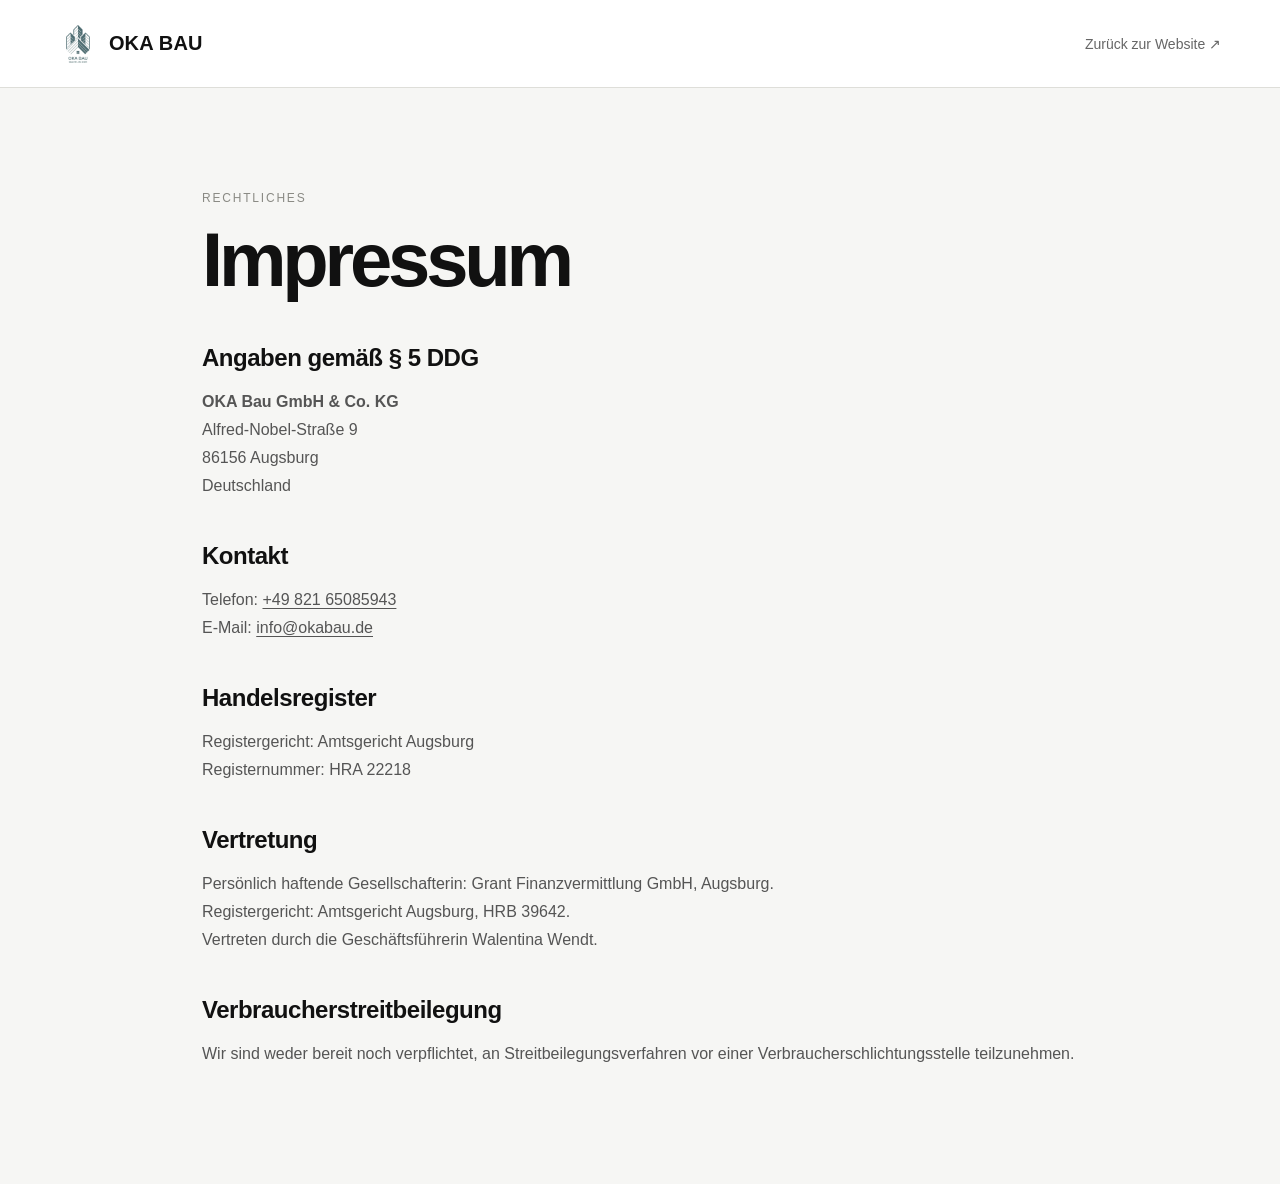
==== impressum.html @ 082efc64 "Add files via upload" ====
<!doctype html><html lang="de"><head><meta charset="utf-8"><meta name="viewport" content="width=device-width,initial-scale=1,viewport-fit=cover"><title>Impressum | OKA Bau GmbH & Co. KG</title><meta name="robots" content="index,follow"><link rel="canonical" href="https://oka-bau.de/impressum.html"><link rel="stylesheet" href="style.css"></head><body class="legalPage"><header class="legalHeader"><a class="brand" href="index.html"><img src="assets/logo.png" alt="OKA Bau"><span>OKA BAU</span></a><a href="index.html">Zurück zur Website ↗</a></header><main class="legalMain"><span class="eyebrow">Rechtliches</span><h1>Impressum</h1><h2>Angaben gemäß § 5 DDG</h2><p><strong>OKA Bau GmbH &amp; Co. KG</strong><br>Alfred-Nobel-Straße 9<br>86156 Augsburg<br>Deutschland</p><h2>Kontakt</h2><p>Telefon: <a href="tel:+4982165085943">+49 821 65085943</a><br>E-Mail: <a href="mailto:info@okabau.de">info@okabau.de</a></p><h2>Handelsregister</h2><p>Registergericht: Amtsgericht Augsburg<br>Registernummer: HRA 22218</p><h2>Vertretung</h2><p>Persönlich haftende Gesellschafterin: Grant Finanzvermittlung GmbH, Augsburg.<br>Registergericht: Amtsgericht Augsburg, HRB 39642.<br>Vertreten durch die Geschäftsführerin Walentina Wendt.</p><h2>Verbraucherstreitbeilegung</h2><p>Wir sind weder bereit noch verpflichtet, an Streitbeilegungsverfahren vor einer Verbraucherschlichtungsstelle teilzunehmen.</p></main></body></html>
---- style.css ----
:root{--ink:#111;--bg:#fff;--soft:#f6f6f4;--soft2:#eeeeec;--pill:#DCB6A3;--orange:#E97B0D}*{box-sizing:border-box}html{scroll-behavior:smooth}body{margin:0;font-family:"Helvetica Neue",Helvetica,Arial,sans-serif;color:var(--ink);background:#fff;overflow-x:hidden}a{color:inherit;text-decoration:none}button{font:inherit}.heroWrap{height:100vh;background:#0a0a0a}.hero{position:sticky;top:0;height:100vh;overflow:hidden;background:#0a0a0a;color:white}.hero video{position:absolute;inset:0;width:100%;height:100%;object-fit:cover;transform:scale(1.001);transition:filter .2s linear}.heroOverlay{position:absolute;inset:0;background:linear-gradient(to bottom,rgba(0,0,0,.58) 0%,rgba(0,0,0,.08) 35%,rgba(0,0,0,.65) 100%)}.nav{position:absolute;top:0;left:0;right:0;height:92px;display:flex;align-items:center;justify-content:space-between;padding:0 clamp(22px,4.6vw,72px);z-index:5}.brand{display:flex;align-items:center;gap:12px;font-weight:600;letter-spacing:.01em}.brand img{width:38px;height:38px;object-fit:contain;filter:brightness(0) invert(1)}.brand span{font-size:20px}.nav nav{display:flex;gap:34px;font-size:17px}.nav nav a{opacity:.92;transition:.25s}.nav nav a:hover{opacity:.55}.menu{display:none;border:0;background:none;width:42px;height:42px;padding:8px}.menu span{display:block;height:1px;background:#fff;margin:8px 0}.heroContent{position:absolute;left:0;right:0;bottom:0;padding:0 clamp(22px,4.6vw,72px) clamp(42px,7vw,84px);z-index:4}.heroText{max-width:620px}.kicker{font-size:12px;letter-spacing:.16em;margin-bottom:20px;opacity:.8}.hero h1{font-size:clamp(42px,6vw,76px);line-height:.94;letter-spacing:-.055em;margin:0 0 20px;font-weight:600}.hero p{font-size:15px;line-height:1.55;max-width:380px;color:rgba(255,255,255,.9);margin:0 0 26px}.btn{display:inline-flex;align-items:center;gap:28px;padding:13px 22px;border-radius:10px;font-size:15px;font-weight:500;transition:transform .28s,background .28s}.btn:hover{transform:translateY(-2px)}.btn.white{background:#fff;color:#111}.btn.black{background:#111;color:#fff}.section{padding:clamp(78px,9vw,132px) clamp(22px,4.6vw,72px)}.sectionTop,.projectsHead,.directorTop{display:flex;justify-content:space-between;gap:30px;align-items:flex-end;margin-bottom:48px}.pill{display:inline-block;background:var(--pill);color:white;padding:8px 14px;border-radius:999px;font-size:12px;font-weight:600;margin-bottom:18px}.section h2,.projects h2,.director h2,.faq h2{font-size:clamp(34px,4.8vw,60px);line-height:1;letter-spacing:-.05em;margin:0;font-weight:600}.serviceGrid{display:grid;grid-template-columns:repeat(3,1fr);gap:16px}.serviceCard{background:#f5f5f3;border-radius:20px;padding:28px;min-height:270px;position:relative;transition:transform .35s,background .35s}.serviceCard:hover{transform:translateY(-5px);background:#efefec}.serviceCard>span{font-size:12px;color:#8b8b87}.serviceCard h3{font-size:23px;line-height:1.05;margin:68px 0 14px;font-weight:500;max-width:12ch}.serviceCard p{font-size:14px;line-height:1.6;color:#6b6b67;max-width:32ch}.serviceCard i{position:absolute;right:24px;bottom:24px;font-style:normal}.features{background:var(--soft)}.centerHead{text-align:center;max-width:760px;margin:0 auto 58px}.centerHead p{max-width:430px;margin:20px auto 0;color:#777;line-height:1.55}.featureSplit{display:grid;grid-template-columns:1fr 1fr;gap:38px;align-items:stretch}.featureMedia{min-height:500px;border-radius:20px;overflow:hidden;background:#ddd}.featureMedia img{width:100%;height:100%;object-fit:cover;transition:opacity .3s,transform 1s}.featureMedia:hover img{transform:scale(1.03)}.featureList{display:flex;flex-direction:column}.featureItem{border-bottom:1px solid #d7d7d2}.featureItem button{width:100%;display:grid;grid-template-columns:36px 1fr 28px;gap:12px;align-items:center;padding:22px 0;border:0;background:none;text-align:left;cursor:pointer}.featureItem button b{font-size:clamp(19px,1.9vw,24px);font-weight:500}.featureItem button em{font-style:normal;transition:transform .3s}.featureItem.open button em{transform:rotate(180deg)}.icon{font-size:20px;color:#777}.featureAnswer{display:grid;grid-template-rows:0fr;transition:grid-template-rows .36s ease}.featureAnswer p{overflow:hidden;margin:0;color:#6d6d69;line-height:1.65;font-size:14px;padding-left:48px}.featureItem.open .featureAnswer{grid-template-rows:1fr}.featureItem.open .featureAnswer p{padding-bottom:22px}.director{background:#f2f2f0}.muted{color:#888;font-size:14px}.directorCard{background:#fff;border-radius:24px;padding:10px;display:grid;grid-template-columns:minmax(320px,1fr) 1fr;gap:52px;align-items:center}.directorCard img{width:100%;aspect-ratio:4/3;object-fit:cover;border-radius:18px}.directorCard>div{padding:30px 38px 30px 0}.directorCard blockquote{font-size:clamp(25px,3vw,42px);line-height:1.15;letter-spacing:-.04em;margin:0 0 42px;max-width:16ch}.directorCard strong{display:block;font-size:18px}.directorCard span{display:block;color:#888;margin-top:6px;font-size:14px}.projects{background:var(--soft2)}.projectsHead p{max-width:330px;color:#777;line-height:1.55}.projectLabel{font-size:13px;font-weight:700;letter-spacing:.15em;color:var(--orange);margin-bottom:18px;display:flex;align-items:center;gap:8px}.projectLabel i{width:8px;height:8px;background:var(--orange);border-radius:50%}.projectGrid{display:grid;grid-template-columns:1.5fr 1fr;gap:18px}.projectStack{display:grid;gap:18px}.projectVideo{position:relative;border-radius:22px;overflow:hidden;min-height:270px;background:#111;cursor:pointer}.projectVideo.featured{min-height:558px}.projectVideo video{position:absolute;inset:0;width:100%;height:100%;object-fit:cover;transition:transform 1s}.projectVideo:hover video{transform:scale(1.03)}.projectShade{position:absolute;inset:0;background:linear-gradient(to bottom,transparent 38%,rgba(0,0,0,.65));pointer-events:none}.videoTag{position:absolute;top:18px;right:18px;background:rgba(255,255,255,.9);color:#111;padding:8px 10px;border-radius:999px;font-size:10px;font-weight:700;letter-spacing:.08em;pointer-events:none}.projectCaption{position:absolute;left:24px;right:24px;bottom:22px;color:white;display:flex;justify-content:space-between;align-items:end;gap:20px;pointer-events:none}.projectCaption b{font-size:clamp(20px,2.3vw,31px);font-weight:600}.projectCaption small{opacity:.75}.faq{display:grid;grid-template-columns:1fr 1.6fr;gap:70px}.faqIntro p{max-width:290px;color:#777;line-height:1.55;margin:22px 0 28px}.faqList{display:flex;flex-direction:column;gap:10px}.faqItem{background:#f5f5f3;border-radius:16px;padding:0 22px;transition:background .25s}.faqItem:hover{background:#efefec}.faqItem button{width:100%;display:flex;justify-content:space-between;align-items:center;padding:20px 0;border:0;background:none;cursor:pointer;text-align:left}.faqItem button b{font-size:clamp(16px,1.5vw,20px);font-weight:500}.faqItem button span{width:32px;height:32px;border-radius:50%;display:grid;place-items:center;background:#e5e5e1;transition:transform .3s}.faqItem.open button span{transform:rotate(180deg)}.faqAnswer{display:grid;grid-template-rows:0fr;transition:grid-template-rows .35s}.faqAnswer p{overflow:hidden;margin:0;color:#73736f;line-height:1.6;font-size:14px}.faqItem.open .faqAnswer{grid-template-rows:1fr}.faqItem.open .faqAnswer p{padding-bottom:20px}.contactBand{background:#111;color:#fff;padding:clamp(70px,9vw,120px) clamp(22px,4.6vw,72px);display:flex;justify-content:space-between;align-items:flex-end;gap:40px}.contactBand>div>span{font-size:12px;letter-spacing:.16em;color:#b9a27e}.contactBand h2{font-size:clamp(42px,6vw,78px);line-height:.95;letter-spacing:-.055em;margin:16px 0 0}.contactLinks{display:grid;gap:10px;text-align:right}.contactLinks a{font-size:clamp(18px,2vw,26px)}footer{padding:52px clamp(22px,4.6vw,72px) 26px;background:#fff}.footerBrand{padding-bottom:30px;border-bottom:1px solid #ddd}.footerBrand a{display:flex;align-items:center;gap:14px;font-size:clamp(26px,3vw,38px);font-weight:600}.footerBrand img{width:54px;height:54px;object-fit:contain}.footerCols{display:grid;grid-template-columns:1fr 1fr 1.2fr 1.5fr;gap:40px;padding:42px 0}.footerCols>div{display:flex;flex-direction:column;gap:10px;font-size:14px}.footerCols b{font-size:14px;margin-bottom:8px}.footerCols a,.footerCols span,.footerCols p{color:#73736f;line-height:1.55}.footerCta b{font-size:clamp(20px,2vw,26px);color:#111}.footerCta p{max-width:320px;margin:0 0 10px}.footerBottom{border-top:1px solid #ddd;padding-top:20px;color:#888;font-size:12px}.reveal{opacity:0;transform:translateY(28px);transition:opacity .8s cubic-bezier(.2,.7,.2,1),transform .8s cubic-bezier(.2,.7,.2,1)}.reveal.in{opacity:1;transform:none}.word{display:inline-block;opacity:0;transform:translateY(18px);transition:opacity .55s cubic-bezier(.2,.7,.2,1),transform .55s cubic-bezier(.2,.7,.2,1)}.word.in{opacity:1;transform:none}@media(max-width:980px){.nav nav{display:none}.menu{display:block}.serviceGrid{grid-template-columns:repeat(2,1fr)}.featureSplit,.faq{grid-template-columns:1fr;gap:42px}.projectGrid{grid-template-columns:1fr}.projectVideo.featured{min-height:480px}.directorCard{grid-template-columns:1fr;gap:20px}.directorCard>div{padding:20px}.footerCols{grid-template-columns:1fr 1fr}}@media(max-width:640px){.heroWrap{height:100vh}.nav{height:72px;padding:0 18px}.brand img{width:34px;height:34px}.brand span{font-size:17px}.heroContent{padding:0 20px 34px}.hero h1{font-size:clamp(44px,13vw,62px);max-width:9ch}.hero p{max-width:320px}.section{padding:74px 20px}.sectionTop,.projectsHead,.directorTop{align-items:flex-start;flex-direction:column}.serviceGrid{grid-template-columns:1fr}.serviceCard{min-height:235px}.featureMedia{min-height:360px}.directorCard{padding:8px}.directorCard img{aspect-ratio:4/5}.directorCard blockquote{font-size:31px;max-width:13ch}.projectVideo.featured{min-height:450px}.projectVideo{min-height:250px}.projectCaption{left:18px;right:18px}.projectCaption small{display:none}.faq{gap:38px}.contactBand{flex-direction:column;align-items:flex-start}.contactLinks{text-align:left}.footerCols{grid-template-columns:1fr}.footerBrand img{width:46px;height:46px}}@media(prefers-reduced-motion:reduce){*{scroll-behavior:auto!important}.reveal,.word{opacity:1!important;transform:none!important;transition:none!important}}
/* v16: framing fixes + legal pages */
.hero video{transform:none!important;object-position:center center}
.directorCard{align-items:start}
.directorCard img{width:100%;height:auto;aspect-ratio:auto;object-fit:contain;object-position:center top;background:#f3f3f1}
.footerBottom{display:flex;align-items:center;justify-content:space-between;gap:20px;flex-wrap:wrap}
.legalLinks{display:flex;gap:18px}
.legalLinks a{color:#666}
.legalLinks a:hover{color:#111}
.legalPage{min-height:100vh;background:#f6f6f4;color:#111}
.legalHeader{height:88px;padding:0 clamp(22px,4.6vw,72px);display:flex;align-items:center;justify-content:space-between;border-bottom:1px solid #deded9;background:#fff}
.legalHeader .brand{color:#111}.legalHeader .brand img{filter:none}.legalHeader>a:last-child{font-size:14px;color:#666}
.legalMain{max-width:920px;margin:0 auto;padding:clamp(60px,8vw,100px) 22px 100px}
.legalMain .eyebrow{font-size:12px;letter-spacing:.15em;color:#8a8a84;text-transform:uppercase}
.legalMain h1{font-size:clamp(44px,7vw,76px);line-height:.95;letter-spacing:-.055em;margin:18px 0 48px}
.legalMain h2{font-size:24px;margin:42px 0 12px;letter-spacing:-.02em}
.legalMain h3{font-size:18px;margin:28px 0 8px}
.legalMain p,.legalMain li{font-size:16px;line-height:1.75;color:#555}
.legalMain a{text-decoration:underline;text-underline-offset:3px}
.legalNote{background:#fff;border:1px solid #e1e1dc;border-radius:18px;padding:22px;margin:28px 0}
@media(max-width:640px){.hero video{object-position:center center}.directorCard img{height:auto;aspect-ratio:auto;object-fit:contain}.legalHeader{height:72px;padding:0 18px}.legalHeader .brand span{font-size:17px}.legalMain{padding:50px 20px 74px}.footerBottom{align-items:flex-start;flex-direction:column}.legalLinks{gap:16px}}
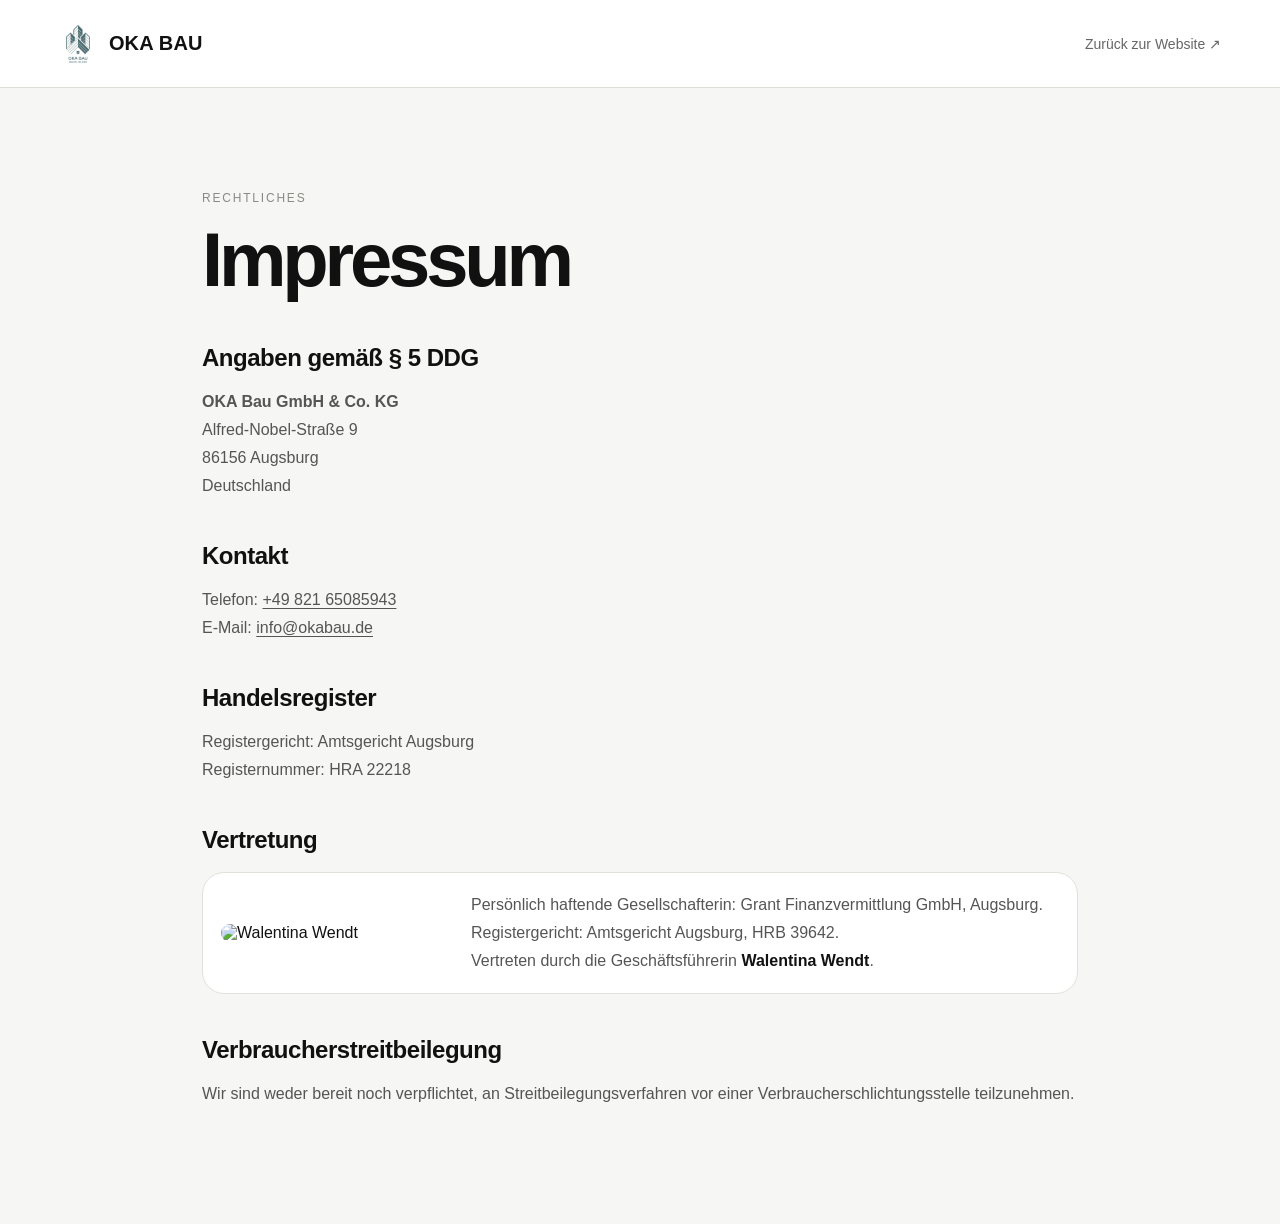
==== commit 8139d969: "Add files via upload" ====
--- a/impressum.html
+++ b/impressum.html
@@ -1 +1 @@
-<!doctype html><html lang="de"><head><meta charset="utf-8"><meta name="viewport" content="width=device-width,initial-scale=1,viewport-fit=cover"><title>Impressum | OKA Bau GmbH & Co. KG</title><meta name="robots" content="index,follow"><link rel="canonical" href="https://oka-bau.de/impressum.html"><link rel="stylesheet" href="style.css"></head><body class="legalPage"><header class="legalHeader"><a class="brand" href="index.html"><img src="assets/logo.png" alt="OKA Bau"><span>OKA BAU</span></a><a href="index.html">Zurück zur Website ↗</a></header><main class="legalMain"><span class="eyebrow">Rechtliches</span><h1>Impressum</h1><h2>Angaben gemäß § 5 DDG</h2><p><strong>OKA Bau GmbH &amp; Co. KG</strong><br>Alfred-Nobel-Straße 9<br>86156 Augsburg<br>Deutschland</p><h2>Kontakt</h2><p>Telefon: <a href="tel:+4982165085943">+49 821 65085943</a><br>E-Mail: <a href="mailto:info@okabau.de">info@okabau.de</a></p><h2>Handelsregister</h2><p>Registergericht: Amtsgericht Augsburg<br>Registernummer: HRA 22218</p><h2>Vertretung</h2><p>Persönlich haftende Gesellschafterin: Grant Finanzvermittlung GmbH, Augsburg.<br>Registergericht: Amtsgericht Augsburg, HRB 39642.<br>Vertreten durch die Geschäftsführerin Walentina Wendt.</p><h2>Verbraucherstreitbeilegung</h2><p>Wir sind weder bereit noch verpflichtet, an Streitbeilegungsverfahren vor einer Verbraucherschlichtungsstelle teilzunehmen.</p></main></body></html>
+<!doctype html><html lang="de"><head><meta charset="utf-8"><meta name="viewport" content="width=device-width,initial-scale=1,viewport-fit=cover"><title>Impressum | OKA Bau GmbH & Co. KG</title><meta name="robots" content="index,follow"><link rel="canonical" href="https://oka-bau.de/impressum.html"><link rel="stylesheet" href="style.css"></head><body class="legalPage"><header class="legalHeader"><a class="brand" href="index.html"><img src="assets/logo.png" alt="OKA Bau"><span>OKA BAU</span></a><a href="index.html">Zurück zur Website ↗</a></header><main class="legalMain"><span class="eyebrow">Rechtliches</span><h1>Impressum</h1><h2>Angaben gemäß § 5 DDG</h2><p><strong>OKA Bau GmbH &amp; Co. KG</strong><br>Alfred-Nobel-Straße 9<br>86156 Augsburg<br>Deutschland</p><h2>Kontakt</h2><p>Telefon: <a href="tel:+4982165085943">+49 821 65085943</a><br>E-Mail: <a href="mailto:info@okabau.de">info@okabau.de</a></p><h2>Handelsregister</h2><p>Registergericht: Amtsgericht Augsburg<br>Registernummer: HRA 22218</p><h2>Vertretung</h2><div class="legalPerson"><img src="assets/walentina-wendt.jpg" alt="Walentina Wendt" loading="lazy"><div><p>Persönlich haftende Gesellschafterin: Grant Finanzvermittlung GmbH, Augsburg.<br>Registergericht: Amtsgericht Augsburg, HRB 39642.<br>Vertreten durch die Geschäftsführerin <strong>Walentina Wendt</strong>.</p></div></div><h2>Verbraucherstreitbeilegung</h2><p>Wir sind weder bereit noch verpflichtet, an Streitbeilegungsverfahren vor einer Verbraucherschlichtungsstelle teilzunehmen.</p></main></body></html>
--- a/style.css
+++ b/style.css
@@ -1,4 +1,4 @@
-:root{--ink:#111;--bg:#fff;--soft:#f6f6f4;--soft2:#eeeeec;--pill:#DCB6A3;--orange:#E97B0D}*{box-sizing:border-box}html{scroll-behavior:smooth}body{margin:0;font-family:"Helvetica Neue",Helvetica,Arial,sans-serif;color:var(--ink);background:#fff;overflow-x:hidden}a{color:inherit;text-decoration:none}button{font:inherit}.heroWrap{height:100vh;background:#0a0a0a}.hero{position:sticky;top:0;height:100vh;overflow:hidden;background:#0a0a0a;color:white}.hero video{position:absolute;inset:0;width:100%;height:100%;object-fit:cover;transform:scale(1.001);transition:filter .2s linear}.heroOverlay{position:absolute;inset:0;background:linear-gradient(to bottom,rgba(0,0,0,.58) 0%,rgba(0,0,0,.08) 35%,rgba(0,0,0,.65) 100%)}.nav{position:absolute;top:0;left:0;right:0;height:92px;display:flex;align-items:center;justify-content:space-between;padding:0 clamp(22px,4.6vw,72px);z-index:5}.brand{display:flex;align-items:center;gap:12px;font-weight:600;letter-spacing:.01em}.brand img{width:38px;height:38px;object-fit:contain;filter:brightness(0) invert(1)}.brand span{font-size:20px}.nav nav{display:flex;gap:34px;font-size:17px}.nav nav a{opacity:.92;transition:.25s}.nav nav a:hover{opacity:.55}.menu{display:none;border:0;background:none;width:42px;height:42px;padding:8px}.menu span{display:block;height:1px;background:#fff;margin:8px 0}.heroContent{position:absolute;left:0;right:0;bottom:0;padding:0 clamp(22px,4.6vw,72px) clamp(42px,7vw,84px);z-index:4}.heroText{max-width:620px}.kicker{font-size:12px;letter-spacing:.16em;margin-bottom:20px;opacity:.8}.hero h1{font-size:clamp(42px,6vw,76px);line-height:.94;letter-spacing:-.055em;margin:0 0 20px;font-weight:600}.hero p{font-size:15px;line-height:1.55;max-width:380px;color:rgba(255,255,255,.9);margin:0 0 26px}.btn{display:inline-flex;align-items:center;gap:28px;padding:13px 22px;border-radius:10px;font-size:15px;font-weight:500;transition:transform .28s,background .28s}.btn:hover{transform:translateY(-2px)}.btn.white{background:#fff;color:#111}.btn.black{background:#111;color:#fff}.section{padding:clamp(78px,9vw,132px) clamp(22px,4.6vw,72px)}.sectionTop,.projectsHead,.directorTop{display:flex;justify-content:space-between;gap:30px;align-items:flex-end;margin-bottom:48px}.pill{display:inline-block;background:var(--pill);color:white;padding:8px 14px;border-radius:999px;font-size:12px;font-weight:600;margin-bottom:18px}.section h2,.projects h2,.director h2,.faq h2{font-size:clamp(34px,4.8vw,60px);line-height:1;letter-spacing:-.05em;margin:0;font-weight:600}.serviceGrid{display:grid;grid-template-columns:repeat(3,1fr);gap:16px}.serviceCard{background:#f5f5f3;border-radius:20px;padding:28px;min-height:270px;position:relative;transition:transform .35s,background .35s}.serviceCard:hover{transform:translateY(-5px);background:#efefec}.serviceCard>span{font-size:12px;color:#8b8b87}.serviceCard h3{font-size:23px;line-height:1.05;margin:68px 0 14px;font-weight:500;max-width:12ch}.serviceCard p{font-size:14px;line-height:1.6;color:#6b6b67;max-width:32ch}.serviceCard i{position:absolute;right:24px;bottom:24px;font-style:normal}.features{background:var(--soft)}.centerHead{text-align:center;max-width:760px;margin:0 auto 58px}.centerHead p{max-width:430px;margin:20px auto 0;color:#777;line-height:1.55}.featureSplit{display:grid;grid-template-columns:1fr 1fr;gap:38px;align-items:stretch}.featureMedia{min-height:500px;border-radius:20px;overflow:hidden;background:#ddd}.featureMedia img{width:100%;height:100%;object-fit:cover;transition:opacity .3s,transform 1s}.featureMedia:hover img{transform:scale(1.03)}.featureList{display:flex;flex-direction:column}.featureItem{border-bottom:1px solid #d7d7d2}.featureItem button{width:100%;display:grid;grid-template-columns:36px 1fr 28px;gap:12px;align-items:center;padding:22px 0;border:0;background:none;text-align:left;cursor:pointer}.featureItem button b{font-size:clamp(19px,1.9vw,24px);font-weight:500}.featureItem button em{font-style:normal;transition:transform .3s}.featureItem.open button em{transform:rotate(180deg)}.icon{font-size:20px;color:#777}.featureAnswer{display:grid;grid-template-rows:0fr;transition:grid-template-rows .36s ease}.featureAnswer p{overflow:hidden;margin:0;color:#6d6d69;line-height:1.65;font-size:14px;padding-left:48px}.featureItem.open .featureAnswer{grid-template-rows:1fr}.featureItem.open .featureAnswer p{padding-bottom:22px}.director{background:#f2f2f0}.muted{color:#888;font-size:14px}.directorCard{background:#fff;border-radius:24px;padding:10px;display:grid;grid-template-columns:minmax(320px,1fr) 1fr;gap:52px;align-items:center}.directorCard img{width:100%;aspect-ratio:4/3;object-fit:cover;border-radius:18px}.directorCard>div{padding:30px 38px 30px 0}.directorCard blockquote{font-size:clamp(25px,3vw,42px);line-height:1.15;letter-spacing:-.04em;margin:0 0 42px;max-width:16ch}.directorCard strong{display:block;font-size:18px}.directorCard span{display:block;color:#888;margin-top:6px;font-size:14px}.projects{background:var(--soft2)}.projectsHead p{max-width:330px;color:#777;line-height:1.55}.projectLabel{font-size:13px;font-weight:700;letter-spacing:.15em;color:var(--orange);margin-bottom:18px;display:flex;align-items:center;gap:8px}.projectLabel i{width:8px;height:8px;background:var(--orange);border-radius:50%}.projectGrid{display:grid;grid-template-columns:1.5fr 1fr;gap:18px}.projectStack{display:grid;gap:18px}.projectVideo{position:relative;border-radius:22px;overflow:hidden;min-height:270px;background:#111;cursor:pointer}.projectVideo.featured{min-height:558px}.projectVideo video{position:absolute;inset:0;width:100%;height:100%;object-fit:cover;transition:transform 1s}.projectVideo:hover video{transform:scale(1.03)}.projectShade{position:absolute;inset:0;background:linear-gradient(to bottom,transparent 38%,rgba(0,0,0,.65));pointer-events:none}.videoTag{position:absolute;top:18px;right:18px;background:rgba(255,255,255,.9);color:#111;padding:8px 10px;border-radius:999px;font-size:10px;font-weight:700;letter-spacing:.08em;pointer-events:none}.projectCaption{position:absolute;left:24px;right:24px;bottom:22px;color:white;display:flex;justify-content:space-between;align-items:end;gap:20px;pointer-events:none}.projectCaption b{font-size:clamp(20px,2.3vw,31px);font-weight:600}.projectCaption small{opacity:.75}.faq{display:grid;grid-template-columns:1fr 1.6fr;gap:70px}.faqIntro p{max-width:290px;color:#777;line-height:1.55;margin:22px 0 28px}.faqList{display:flex;flex-direction:column;gap:10px}.faqItem{background:#f5f5f3;border-radius:16px;padding:0 22px;transition:background .25s}.faqItem:hover{background:#efefec}.faqItem button{width:100%;display:flex;justify-content:space-between;align-items:center;padding:20px 0;border:0;background:none;cursor:pointer;text-align:left}.faqItem button b{font-size:clamp(16px,1.5vw,20px);font-weight:500}.faqItem button span{width:32px;height:32px;border-radius:50%;display:grid;place-items:center;background:#e5e5e1;transition:transform .3s}.faqItem.open button span{transform:rotate(180deg)}.faqAnswer{display:grid;grid-template-rows:0fr;transition:grid-template-rows .35s}.faqAnswer p{overflow:hidden;margin:0;color:#73736f;line-height:1.6;font-size:14px}.faqItem.open .faqAnswer{grid-template-rows:1fr}.faqItem.open .faqAnswer p{padding-bottom:20px}.contactBand{background:#111;color:#fff;padding:clamp(70px,9vw,120px) clamp(22px,4.6vw,72px);display:flex;justify-content:space-between;align-items:flex-end;gap:40px}.contactBand>div>span{font-size:12px;letter-spacing:.16em;color:#b9a27e}.contactBand h2{font-size:clamp(42px,6vw,78px);line-height:.95;letter-spacing:-.055em;margin:16px 0 0}.contactLinks{display:grid;gap:10px;text-align:right}.contactLinks a{font-size:clamp(18px,2vw,26px)}footer{padding:52px clamp(22px,4.6vw,72px) 26px;background:#fff}.footerBrand{padding-bottom:30px;border-bottom:1px solid #ddd}.footerBrand a{display:flex;align-items:center;gap:14px;font-size:clamp(26px,3vw,38px);font-weight:600}.footerBrand img{width:54px;height:54px;object-fit:contain}.footerCols{display:grid;grid-template-columns:1fr 1fr 1.2fr 1.5fr;gap:40px;padding:42px 0}.footerCols>div{display:flex;flex-direction:column;gap:10px;font-size:14px}.footerCols b{font-size:14px;margin-bottom:8px}.footerCols a,.footerCols span,.footerCols p{color:#73736f;line-height:1.55}.footerCta b{font-size:clamp(20px,2vw,26px);color:#111}.footerCta p{max-width:320px;margin:0 0 10px}.footerBottom{border-top:1px solid #ddd;padding-top:20px;color:#888;font-size:12px}.reveal{opacity:0;transform:translateY(28px);transition:opacity .8s cubic-bezier(.2,.7,.2,1),transform .8s cubic-bezier(.2,.7,.2,1)}.reveal.in{opacity:1;transform:none}.word{display:inline-block;opacity:0;transform:translateY(18px);transition:opacity .55s cubic-bezier(.2,.7,.2,1),transform .55s cubic-bezier(.2,.7,.2,1)}.word.in{opacity:1;transform:none}@media(max-width:980px){.nav nav{display:none}.menu{display:block}.serviceGrid{grid-template-columns:repeat(2,1fr)}.featureSplit,.faq{grid-template-columns:1fr;gap:42px}.projectGrid{grid-template-columns:1fr}.projectVideo.featured{min-height:480px}.directorCard{grid-template-columns:1fr;gap:20px}.directorCard>div{padding:20px}.footerCols{grid-template-columns:1fr 1fr}}@media(max-width:640px){.heroWrap{height:100vh}.nav{height:72px;padding:0 18px}.brand img{width:34px;height:34px}.brand span{font-size:17px}.heroContent{padding:0 20px 34px}.hero h1{font-size:clamp(44px,13vw,62px);max-width:9ch}.hero p{max-width:320px}.section{padding:74px 20px}.sectionTop,.projectsHead,.directorTop{align-items:flex-start;flex-direction:column}.serviceGrid{grid-template-columns:1fr}.serviceCard{min-height:235px}.featureMedia{min-height:360px}.directorCard{padding:8px}.directorCard img{aspect-ratio:4/5}.directorCard blockquote{font-size:31px;max-width:13ch}.projectVideo.featured{min-height:450px}.projectVideo{min-height:250px}.projectCaption{left:18px;right:18px}.projectCaption small{display:none}.faq{gap:38px}.contactBand{flex-direction:column;align-items:flex-start}.contactLinks{text-align:left}.footerCols{grid-template-columns:1fr}.footerBrand img{width:46px;height:46px}}@media(prefers-reduced-motion:reduce){*{scroll-behavior:auto!important}.reveal,.word{opacity:1!important;transform:none!important;transition:none!important}}
+:root{--ink:#111;--bg:#fff;--soft:#f6f6f4;--soft2:#eeeeec;--pill:#DCB6A3;--orange:#E97B0D}*{box-sizing:border-box}html{scroll-behavior:smooth}body{margin:0;font-family:"Helvetica Neue",Helvetica,Arial,sans-serif;color:var(--ink);background:#fff;overflow-x:hidden}a{color:inherit;text-decoration:none}button{font:inherit}.heroWrap{height:100vh;background:#0a0a0a}.hero{position:sticky;top:0;height:100vh;overflow:hidden;background:#0a0a0a;color:white}.hero video{position:absolute;inset:0;width:100%;height:100%;object-fit:cover;transform:scale(1.001);transition:filter .2s linear}.heroOverlay{position:absolute;inset:0;background:linear-gradient(to bottom,rgba(0,0,0,.58) 0%,rgba(0,0,0,.08) 35%,rgba(0,0,0,.65) 100%)}.nav{position:absolute;top:0;left:0;right:0;height:92px;display:flex;align-items:center;justify-content:space-between;padding:0 clamp(22px,4.6vw,72px);z-index:5}.brand{display:flex;align-items:center;gap:12px;font-weight:600;letter-spacing:.01em}.brand img{width:38px;height:38px;object-fit:contain;filter:brightness(0) invert(1)}.brand span{font-size:20px}.nav nav{display:flex;gap:34px;font-size:17px}.nav nav a{opacity:.92;transition:.25s}.nav nav a:hover{opacity:.55}.menu{display:none;border:0;background:none;width:42px;height:42px;padding:8px}.menu span{display:block;height:1px;background:#fff;margin:8px 0}.heroContent{position:absolute;left:0;right:0;bottom:0;padding:0 clamp(22px,4.6vw,72px) clamp(42px,7vw,84px);z-index:4}.heroText{max-width:620px}.kicker{font-size:12px;letter-spacing:.16em;margin-bottom:20px;opacity:.8}.hero h1{font-size:clamp(42px,6vw,76px);line-height:.94;letter-spacing:-.055em;margin:0 0 20px;font-weight:600}.hero p{font-size:15px;line-height:1.55;max-width:380px;color:rgba(255,255,255,.9);margin:0 0 26px}.btn{display:inline-flex;align-items:center;gap:28px;padding:13px 22px;border-radius:10px;font-size:15px;font-weight:500;transition:transform .28s,background .28s}.btn:hover{transform:translateY(-2px)}.btn.white{background:#fff;color:#111}.btn.black{background:#111;color:#fff}.section{padding:clamp(78px,9vw,132px) clamp(22px,4.6vw,72px)}.sectionTop,.projectsHead,.directorTop{display:flex;justify-content:space-between;gap:30px;align-items:flex-end;margin-bottom:48px}.pill{display:inline-block;background:var(--pill);color:white;padding:8px 14px;border-radius:999px;font-size:12px;font-weight:600;margin-bottom:18px}.section h2,.projects h2,.director h2,.faq h2{font-size:clamp(34px,4.8vw,60px);line-height:1;letter-spacing:-.05em;margin:0;font-weight:600}.serviceGrid{display:grid;grid-template-columns:repeat(3,1fr);gap:16px}.serviceCard{background:#f5f5f3;border-radius:20px;padding:28px;min-height:270px;position:relative;transition:transform .35s,background .35s}.serviceCard:hover{transform:translateY(-5px);background:#efefec}.serviceCard>span{font-size:12px;color:#8b8b87}.serviceCard h3{font-size:23px;line-height:1.05;margin:68px 0 14px;font-weight:500;max-width:12ch}.serviceCard p{font-size:14px;line-height:1.6;color:#6b6b67;max-width:32ch}.serviceCard i{position:absolute;right:24px;bottom:24px;font-style:normal}.features{background:var(--soft)}.centerHead{text-align:center;max-width:760px;margin:0 auto 58px}.centerHead p{max-width:430px;margin:20px auto 0;color:#777;line-height:1.55}.featureSplit{display:grid;grid-template-columns:1fr 1fr;gap:38px;align-items:stretch}.featureMedia{min-height:500px;border-radius:20px;overflow:hidden;background:#ddd}.featureMedia img{width:100%;height:100%;object-fit:cover;transition:opacity .3s,transform 1s}.featureMedia:hover img{transform:scale(1.03)}.featureList{display:flex;flex-direction:column}.featureItem{border-bottom:1px solid #d7d7d2}.featureItem button{width:100%;display:grid;grid-template-columns:36px 1fr 28px;gap:12px;align-items:center;padding:22px 0;border:0;background:none;text-align:left;cursor:pointer}.featureItem button b{font-size:clamp(19px,1.9vw,24px);font-weight:500}.featureItem button em{font-style:normal;transition:transform .3s}.featureItem.open button em{transform:rotate(180deg)}.icon{font-size:20px;color:#777}.featureAnswer{display:grid;grid-template-rows:0fr;transition:grid-template-rows .36s ease}.featureAnswer p{overflow:hidden;margin:0;color:#6d6d69;line-height:1.65;font-size:14px;padding-left:48px}.featureItem.open .featureAnswer{grid-template-rows:1fr}.featureItem.open .featureAnswer p{padding-bottom:22px}.director{background:#f2f2f0}.muted{color:#888;font-size:14px}.directorCard{background:#fff;border-radius:24px;padding:10px;display:grid;grid-template-columns:minmax(320px,1fr) 1fr;gap:52px;align-items:center}.directorCard img{width:100%;aspect-ratio:4/3;object-fit:cover;border-radius:18px}.directorCard>div{padding:30px 38px 30px 0}.directorCard blockquote{font-size:clamp(25px,3vw,42px);line-height:1.15;letter-spacing:-.04em;margin:0 0 42px;max-width:16ch}.directorCard strong{display:block;font-size:18px}.directorCard span{display:block;color:#888;margin-top:6px;font-size:14px}.projects{background:var(--soft2)}.projectsHead p{max-width:330px;color:#777;line-height:1.55}.projectLabel{font-size:13px;font-weight:700;letter-spacing:.15em;color:var(--orange);margin-bottom:18px;display:flex;align-items:center;gap:8px}.projectLabel i{width:8px;height:8px;background:var(--orange);border-radius:50%}.projectGrid{display:grid;grid-template-columns:1.5fr 1fr;gap:18px}.projectStack{display:grid;gap:18px}.projectVideo{position:relative;border-radius:22px;overflow:hidden;min-height:270px;background:#111;cursor:pointer}.projectVideo.featured{min-height:558px}.projectVideo video{position:absolute;inset:0;width:100%;height:100%;object-fit:cover;transition:transform 1s}.projectVideo:hover video{transform:scale(1.03)}.projectShade{position:absolute;inset:0;background:linear-gradient(to bottom,transparent 38%,rgba(0,0,0,.65));pointer-events:none}.videoTag{position:absolute;top:18px;right:18px;background:rgba(255,255,255,.9);color:#111;padding:8px 10px;border-radius:999px;font-size:10px;font-weight:700;letter-spacing:.08em;pointer-events:none}.projectCaption{position:absolute;left:24px;right:24px;bottom:22px;color:white;display:flex;justify-content:space-between;align-items:end;gap:20px;pointer-events:none}.projectCaption b{font-size:clamp(20px,2.3vw,31px);font-weight:600}.projectCaption small{opacity:.75}.faq{display:grid;grid-template-columns:1fr 1.6fr;gap:70px}.faqIntro p{max-width:290px;color:#777;line-height:1.55;margin:22px 0 28px}.faqList{display:flex;flex-direction:column;gap:10px}.faqItem{background:#f5f5f3;border-radius:16px;padding:0 22px;transition:background .25s}.faqItem:hover{background:#efefec}.faqItem button{width:100%;display:flex;justify-content:space-between;align-items:center;padding:20px 0;border:0;background:none;cursor:pointer;text-align:left}.faqItem button b{font-size:clamp(16px,1.5vw,20px);font-weight:500}.faqItem button span{width:32px;height:32px;border-radius:50%;display:grid;place-items:center;background:#e5e5e1;transition:transform .3s}.faqItem.open button span{transform:rotate(180deg)}.faqAnswer{display:grid;grid-template-rows:0fr;transition:grid-template-rows .35s}.faqAnswer p{overflow:hidden;margin:0;color:#73736f;line-height:1.6;font-size:14px}.faqItem.open .faqAnswer{grid-template-rows:1fr}.faqItem.open .faqAnswer p{padding-bottom:20px}.contactBand{background:#111;color:#fff;padding:clamp(70px,9vw,120px) clamp(22px,4.6vw,72px);display:flex;justify-content:space-between;align-items:flex-end;gap:40px}.contactBand>div>span{font-size:12px;letter-spacing:.16em;color:#b9a27e}.contactBand h2{font-size:clamp(42px,6vw,78px);line-height:.95;letter-spacing:-.055em;margin:16px 0 0}.contactLinks{display:grid;gap:10px;text-align:right}.contactLinks a{font-size:clamp(18px,2vw,26px)}footer{padding:52px clamp(22px,4.6vw,72px) 26px;background:#fff}.footerBrand{padding-bottom:30px;border-bottom:1px solid #ddd}.footerBrand a{display:flex;align-items:center;gap:14px;font-size:clamp(26px,3vw,38px);font-weight:600}.footerBrand img{width:54px;height:54px;object-fit:contain}.footerCols{display:grid;grid-template-columns:1fr 1fr 1.2fr 1.5fr;gap:40px;padding:42px 0}.footerCols>div{display:flex;flex-direction:column;gap:10px;font-size:14px}.footerCols b{font-size:14px;margin-bottom:8px}.footerCols a,.footerCols span,.footerCols p{color:#73736f;line-height:1.55}.footerCta b{font-size:clamp(20px,2vw,26px);color:#111}.footerCta p{max-width:320px;margin:0 0 10px}.footerBottom{border-top:1px solid #ddd;padding-top:20px;color:#888;font-size:12px}.reveal{opacity:0;transform:translateY(28px);transition:opacity .8s cubic-bezier(.2,.7,.2,1),transform .8s cubic-bezier(.2,.7,.2,1)}.reveal.in{opacity:1;transform:none}.word{display:inline-block;opacity:0;transform:translateY(18px);transition:opacity .55s cubic-bezier(.2,.7,.2,1),transform .55s cubic-bezier(.2,.7,.2,1)}.word.in{opacity:1;transform:none}@media(max-width:980px){.nav nav{display:none}.menu{display:block}.serviceGrid{grid-template-columns:repeat(2,1fr)}.faq{grid-template-columns:1fr;gap:42px}.featureSplit{grid-template-columns:minmax(0,.9fr) minmax(0,1.1fr);gap:18px;align-items:start}.featureMedia{min-height:460px}.projectGrid{grid-template-columns:1fr}.projectVideo.featured{min-height:480px}.directorCard{grid-template-columns:1fr;gap:20px}.directorCard>div{padding:20px}.footerCols{grid-template-columns:1fr 1fr}}@media(max-width:640px){.heroWrap{height:100vh}.nav{height:72px;padding:0 18px}.brand img{width:34px;height:34px}.brand span{font-size:17px}.heroContent{padding:0 20px 34px}.hero h1{font-size:clamp(44px,13vw,62px);max-width:9ch}.hero p{max-width:320px}.section{padding:74px 20px}.sectionTop,.projectsHead,.directorTop{align-items:flex-start;flex-direction:column}.serviceGrid{grid-template-columns:1fr}.serviceCard{min-height:235px}.featureSplit{grid-template-columns:minmax(0,.8fr) minmax(0,1.2fr);gap:12px;align-items:start}.featureMedia{min-height:0;height:480px;border-radius:16px}.featureItem button{grid-template-columns:1fr 22px;gap:8px;padding:16px 0}.featureItem button .icon{display:none}.featureItem button b{font-size:15px;line-height:1.2}.featureItem button em{font-size:12px}.featureAnswer p{font-size:12px;line-height:1.5;padding-left:0}.featureItem.open .featureAnswer p{padding-bottom:14px}.directorCard{padding:8px}.directorCard img{aspect-ratio:4/5}.directorCard blockquote{font-size:31px;max-width:13ch}.projectVideo.featured{min-height:450px}.projectVideo{min-height:250px}.projectCaption{left:18px;right:18px}.projectCaption small{display:none}.faq{gap:38px}.contactBand{flex-direction:column;align-items:flex-start}.contactLinks{text-align:left}.footerCols{grid-template-columns:1fr}.footerBrand img{width:46px;height:46px}}@media(prefers-reduced-motion:reduce){*{scroll-behavior:auto!important}.reveal,.word{opacity:1!important;transform:none!important;transition:none!important}}
 /* v16: framing fixes + legal pages */
 .hero video{transform:none!important;object-position:center center}
 .directorCard{align-items:start}
@@ -19,3 +19,85 @@
 .legalMain a{text-decoration:underline;text-underline-offset:3px}
 .legalNote{background:#fff;border:1px solid #e1e1dc;border-radius:18px;padding:22px;margin:28px 0}
 @media(max-width:640px){.hero video{object-position:center center}.directorCard img{height:auto;aspect-ratio:auto;object-fit:contain}.legalHeader{height:72px;padding:0 18px}.legalHeader .brand span{font-size:17px}.legalMain{padding:50px 20px 74px}.footerBottom{align-items:flex-start;flex-direction:column}.legalLinks{gap:16px}}
+/* v17: centered director quote + calligraphic signature */
+.directorCard{display:flex;flex-direction:column;align-items:center;gap:0;padding:10px}
+.directorCard>img{display:block;width:min(100%,980px);height:auto;aspect-ratio:auto;object-fit:contain;object-position:center top;margin:0 auto;border-radius:18px;background:#f3f3f1}
+.directorCard>div{width:100%;padding:48px 28px 42px;text-align:center;display:flex;flex-direction:column;align-items:center}
+.directorCard blockquote{max-width:28ch;margin:0 auto 28px;font-size:clamp(26px,2.6vw,40px);line-height:1.18;letter-spacing:-.035em;text-align:center}
+.directorSignature{display:block!important;width:clamp(220px,25vw,340px)!important;height:auto!important;aspect-ratio:auto!important;object-fit:contain!important;object-position:center!important;margin:2px auto 0!important;background:transparent!important;border-radius:0!important}
+.directorCard span{display:block;text-align:center;color:#888;margin-top:8px;font-size:14px}
+@media(max-width:640px){.directorCard>div{padding:30px 18px 32px}.directorCard blockquote{font-size:28px;max-width:17ch;margin-bottom:22px}.directorSignature{width:240px!important}.directorCard span{font-size:13px}}
+
+/* v19: responsive full-screen Hero — separate desktop and mobile videos */
+.heroWrap{
+  height:100svh!important;
+  min-height:100vh;
+  background:#0a0a0a;
+}
+.hero{
+  position:sticky!important;
+  top:0!important;
+  width:100%;
+  height:100svh!important;
+  min-height:100vh!important;
+  aspect-ratio:auto!important;
+  overflow:hidden;
+  background:#0a0a0a;
+}
+.hero video{
+  position:absolute;
+  inset:0;
+  width:100%!important;
+  height:100%!important;
+  object-fit:cover!important;
+  object-position:center center!important;
+  transform:none!important;
+}
+@media(max-width:767px){
+  .heroWrap{height:100svh!important;min-height:100svh!important}
+  .hero{height:100svh!important;min-height:100svh!important;aspect-ratio:auto!important}
+  .hero video{object-fit:cover!important;object-position:center center!important}
+  .nav{height:72px;padding:0 18px}
+  .brand img{width:34px;height:34px}
+  .brand span{font-size:17px}
+  .heroContent{padding:0 20px max(34px,env(safe-area-inset-bottom))}
+  .kicker{font-size:10px;letter-spacing:.13em;margin-bottom:12px}
+  .hero h1{font-size:clamp(42px,12vw,58px);line-height:.94;max-width:9ch;margin-bottom:14px}
+  .hero p{font-size:14px;line-height:1.48;max-width:310px;margin:0}
+}
+
+
+/* v22: legal representative photo */
+.legalPerson{
+  display:grid;
+  grid-template-columns:220px minmax(0,1fr);
+  gap:30px;
+  align-items:center;
+  margin:18px 0 12px;
+  padding:18px;
+  background:#fff;
+  border:1px solid #e1e1dc;
+  border-radius:22px;
+}
+.legalPerson img{
+  display:block;
+  width:100%;
+  height:auto;
+  border-radius:16px;
+}
+.legalPerson p{margin:0}
+.legalPerson strong{color:#111}
+@media(max-width:640px){
+  .legalPerson{
+    grid-template-columns:1fr;
+    gap:18px;
+    padding:10px 10px 18px;
+    border-radius:20px;
+  }
+  .legalPerson img{
+    width:100%;
+    height:auto;
+    border-radius:15px;
+  }
+  .legalPerson>div{padding:0 8px}
+}
